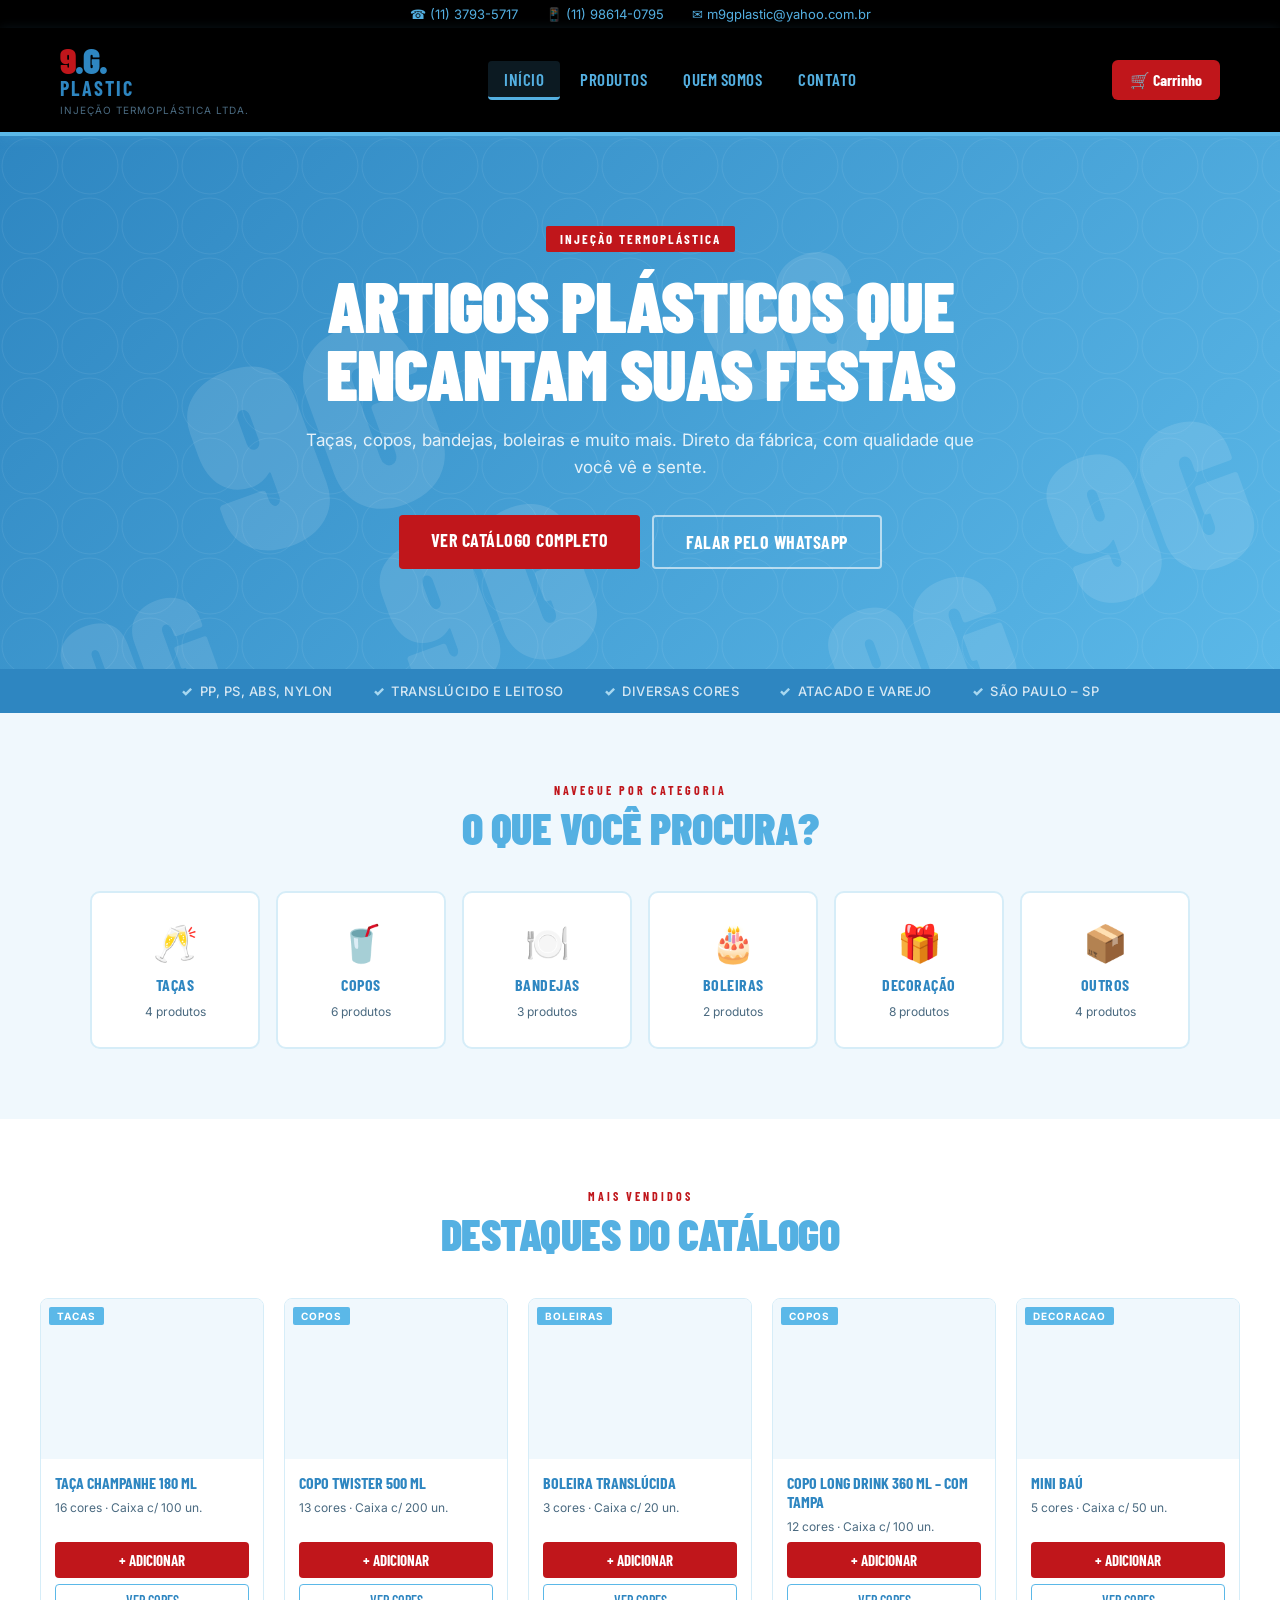
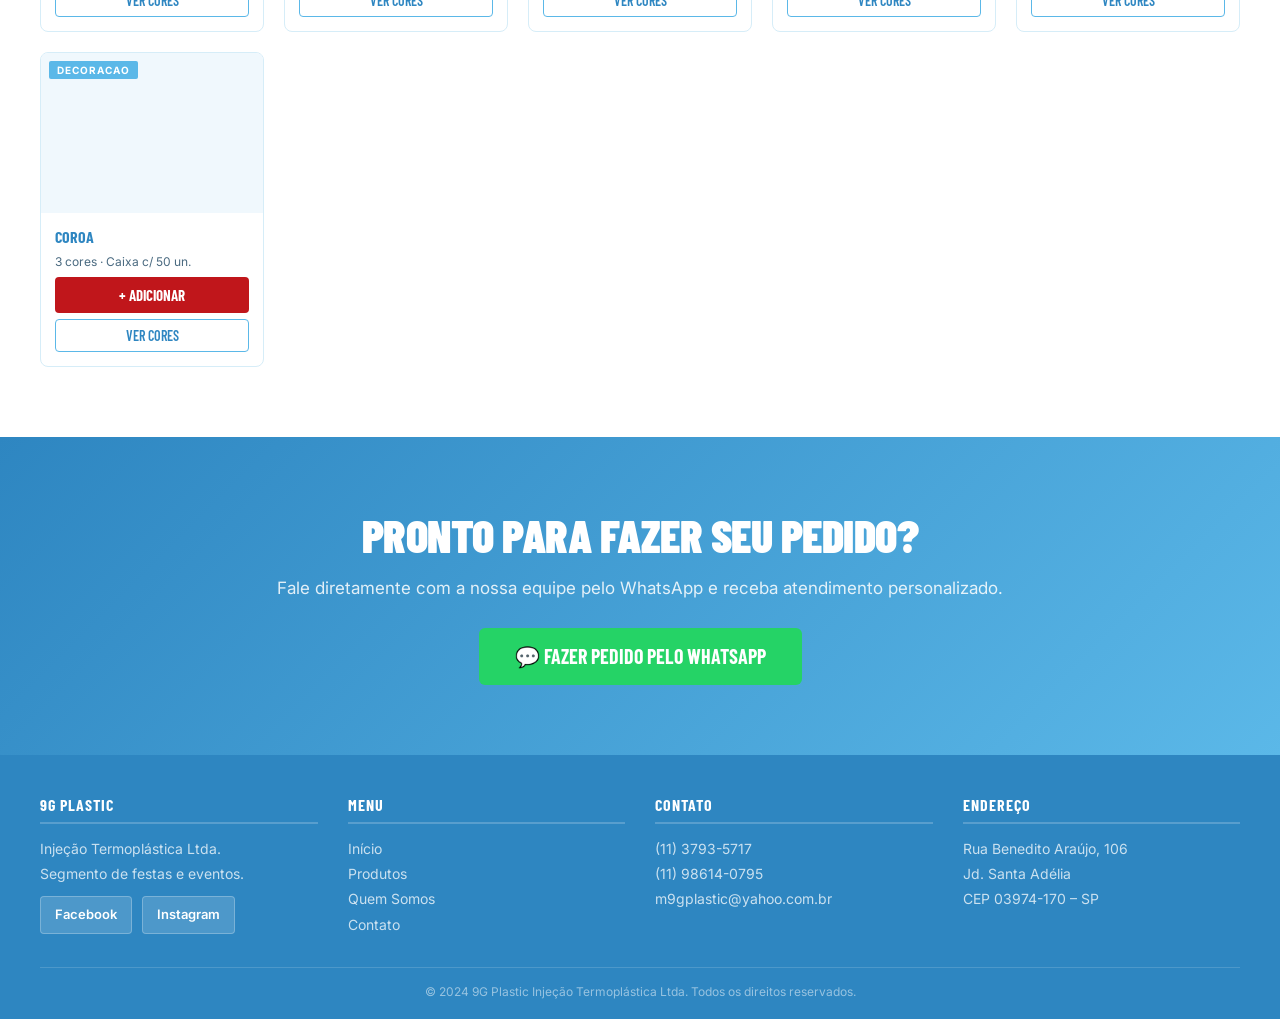
==== index.html @ 256bcfe9 "Add files via upload" ====
<!DOCTYPE html>
<html lang="pt-BR">
<head>
<meta charset="UTF-8">
<meta name="viewport" content="width=device-width, initial-scale=1.0">
<title>9G Plastic – Injeção Termoplástica</title>
<link rel="stylesheet" href="style.css">
<style>
.hero {
  background: linear-gradient(135deg, #2E86C1 0%, #5BB8E8 100%);
  color: var(--branco);
  padding: 90px 20px 100px;
  text-align: center;
  position: relative;
  overflow: hidden;
}
.hero::before {
  content:'';
  position:absolute;inset:0;
  background:url("data:image/svg+xml,%3Csvg width='60' height='60' xmlns='http://www.w3.org/2000/svg'%3E%3Ccircle cx='30' cy='30' r='28' fill='none' stroke='rgba(255,255,255,.07)' stroke-width='1'/%3E%3C/svg%3E") repeat;
}
.hero-content { position:relative; max-width:700px; margin:0 auto; }
.hero-badge {
  display:inline-block;
  background:var(--vermelho);
  color:var(--branco);
  font-family:'Barlow Condensed',sans-serif;
  font-size:13px; font-weight:700;
  letter-spacing:2px; text-transform:uppercase;
  padding:5px 14px; border-radius:2px; margin-bottom:18px;
}
.hero h1 {
  font-family:'Barlow Condensed',sans-serif;
  font-size:clamp(42px,7vw,72px);
  font-weight:900; line-height:.95;
  letter-spacing:-1px; text-transform:uppercase;
  margin-bottom:20px;
}
.hero p { font-size:17px; color:rgba(255,255,255,.85); line-height:1.6; margin-bottom:34px; }
.hero-ctas { display:flex; gap:12px; justify-content:center; flex-wrap:wrap; }

.trust-bar {
  background: var(--azul-medio);
  color:rgba(255,255,255,.8);
  padding:14px 20px;
}
.trust-inner {
  max-width:1200px; margin:0 auto;
  display:flex; justify-content:center; gap:40px; flex-wrap:wrap;
  font-size:13px; font-weight:500; letter-spacing:.5px; text-transform:uppercase;
}
.trust-inner span { display:flex; align-items:center; gap:7px; }
.trust-inner span::before { content:'✓'; color:#a8d8f0; font-weight:900; }

.cats-section { padding:70px 20px; background:var(--cinza-claro); }
.cats-grid {
  max-width:1100px; margin:0 auto;
  display:grid; grid-template-columns:repeat(auto-fit,minmax(160px,1fr)); gap:16px;
}
.cat-card {
  background:var(--branco);
  border:2px solid var(--cinza-medio);
  border-radius:10px; padding:28px 16px;
  text-align:center; text-decoration:none;
  color:var(--texto);
  transition:all .15s;
  display:flex; flex-direction:column; align-items:center; gap:10px;
}
.cat-card:hover {
  border-color:var(--azul);
  transform:translateY(-3px);
  box-shadow:0 6px 20px rgba(91,184,232,.2);
}
.cat-card .icon { font-size:36px; }
.cat-card .nome {
  font-family:'Barlow Condensed',sans-serif;
  font-size:16px; font-weight:700;
  text-transform:uppercase; letter-spacing:.5px;
  color:var(--azul-medio);
}
.cat-card .qtd { font-size:12px; color:var(--texto-leve); }

.destaque-section { padding:70px 20px; background:var(--branco); }
.produtos-grid {
  max-width:1200px; margin:0 auto;
  display:grid; grid-template-columns:repeat(auto-fill,minmax(200px,1fr)); gap:20px;
}
.produto-card {
  background:var(--branco);
  border:1px solid var(--cinza-medio);
  border-radius:8px; overflow:hidden;
  transition:transform .15s, box-shadow .15s;
  display:flex; flex-direction:column;
}
.produto-card:hover { transform:translateY(-3px); box-shadow:0 8px 24px rgba(91,184,232,.15); }
.produto-thumb {
  background:var(--cinza-claro);
  height:160px; display:flex; align-items:center; justify-content:center;
  overflow:hidden; position:relative;
}
.produto-thumb img { width:100%; height:100%; object-fit:cover; }
.produto-tag {
  position:absolute; top:8px; left:8px;
  background:var(--azul); color:var(--branco);
  font-size:10px; font-weight:700; letter-spacing:1px; text-transform:uppercase;
  padding:3px 8px; border-radius:2px;
}
.produto-info { padding:14px; flex:1; display:flex; flex-direction:column; gap:8px; }
.produto-nome {
  font-family:'Barlow Condensed',sans-serif;
  font-size:16px; font-weight:700; text-transform:uppercase;
  color:var(--azul-medio); line-height:1.2;
}
.produto-sub { font-size:12px; color:var(--texto-leve); }
.produto-actions { margin-top:auto; display:flex; flex-direction:column; gap:6px; }
.btn-add {
  background:var(--vermelho); color:var(--branco);
  border:none; padding:9px 12px; border-radius:4px;
  font-family:'Barlow Condensed',sans-serif;
  font-size:15px; font-weight:700; text-transform:uppercase;
  cursor:pointer; width:100%; transition:background .15s;
}
.btn-add:hover { background:var(--vermelho-dark); }
.btn-ver {
  background:transparent; color:var(--azul-medio);
  border:1.5px solid var(--azul);
  padding:7px 12px; border-radius:4px;
  font-family:'Barlow Condensed',sans-serif;
  font-size:14px; font-weight:600; text-transform:uppercase;
  cursor:pointer; width:100%; text-decoration:none;
  text-align:center; transition:all .15s; display:block;
}
.btn-ver:hover { background:var(--azul); color:var(--branco); }

.cta-section {
  background:linear-gradient(135deg,#2E86C1,#5BB8E8);
  color:var(--branco); padding:70px 20px; text-align:center;
}
.cta-section h2 {
  font-family:'Barlow Condensed',sans-serif;
  font-size:clamp(28px,4vw,46px); font-weight:900;
  text-transform:uppercase; letter-spacing:-0.5px;
  margin-bottom:16px;
}
.cta-section p { font-size:17px; color:rgba(255,255,255,.85); margin-bottom:30px; }
.btn-wpp {
  display:inline-flex; align-items:center; gap:10px;
  background:#25d366; color:var(--branco);
  padding:16px 36px; border-radius:6px;
  font-family:'Barlow Condensed',sans-serif;
  font-size:20px; font-weight:700; text-transform:uppercase;
  text-decoration:none; transition:background .15s;
}
.btn-wpp:hover { background:#1da851; }
</style>
</head>
<body>
<div class="topbar">
  <a href="tel:1137935717">☎ (11) 3793-5717</a>
  <a href="https://api.whatsapp.com/send?phone=5511986140795" target="_blank">📱 (11) 98614-0795</a>
  <a href="mailto:m9gplastic@yahoo.com.br">✉ m9gplastic@yahoo.com.br</a>
</div>

<header>
  <div class="header-inner">
    <a href="index.html" class="logo-area">
      <div class="brand"><span class="nine">9</span><span class="g">.G.</span><span class="plastic">PLASTIC</span></div>
      <small>INJEÇÃO TERMOPLÁSTICA LTDA.</small>
    </a>
    <nav>
      <a href="index.html" class="active">Início</a>
      <a href="produtos.html">Produtos</a>
      <a href="quem-somos.html">Quem Somos</a>
      <a href="contato.html">Contato</a>
    </nav>
    <button class="cart-btn" id="cartToggle">🛒 Carrinho <span class="cart-badge" id="cartBadge">0</span></button>
  </div>
</header>

<section class="hero">
  <div class="watermarks">
    <span class="wm wm1">9G</span>
    <span class="wm wm2">9G</span>
    <span class="wm wm3">9G</span>
    <span class="wm wm4">9G</span>
    <span class="wm wm5">9G</span>
    <span class="wm wm6">9G</span>
    <span class="wm wm7">9G</span>
    <span class="wm wm8">9G</span>
    <span class="wm wm9">9G</span>
    <span class="wm wm10">9G</span>
    <span class="wm wm11">9G</span>
    <span class="wm wm12">9G</span>
</div>
  <div class="hero-content">
    <span class="hero-badge">Injeção Termoplástica</span>
    <h1>Artigos plásticos que encantam suas festas</h1>
    <p>Taças, copos, bandejas, boleiras e muito mais. Direto da fábrica, com qualidade que você vê e sente.</p>
    <div class="hero-ctas">
      <a href="produtos.html" class="btn-primary">Ver Catálogo Completo</a>
      <a href="https://api.whatsapp.com/send?phone=5511986140795&text=Olá, gostaria de fazer um pedido!" target="_blank" class="btn-secondary">Falar pelo WhatsApp</a>
    </div>
  </div>
</section>

<div class="trust-bar">
  <div class="trust-inner">
    <span>PP, PS, ABS, Nylon</span>
    <span>Translúcido e Leitoso</span>
    <span>Diversas Cores</span>
    <span>Atacado e Varejo</span>
    <span>São Paulo – SP</span>
  </div>
</div>

<section class="cats-section">
  <span class="section-label">Navegue por categoria</span>
  <div class="section-title">O que você procura?</div>
  <div class="cats-grid">
    <a href="produtos.html?cat=tacas" class="cat-card"><div class="icon">🥂</div><div class="nome">Taças</div><div class="qtd">4 produtos</div></a>
    <a href="produtos.html?cat=copos" class="cat-card"><div class="icon">🥤</div><div class="nome">Copos</div><div class="qtd">6 produtos</div></a>
    <a href="produtos.html?cat=bandejas" class="cat-card"><div class="icon">🍽️</div><div class="nome">Bandejas</div><div class="qtd">3 produtos</div></a>
    <a href="produtos.html?cat=boleiras" class="cat-card"><div class="icon">🎂</div><div class="nome">Boleiras</div><div class="qtd">2 produtos</div></a>
    <a href="produtos.html?cat=decoracao" class="cat-card"><div class="icon">🎁</div><div class="nome">Decoração</div><div class="qtd">8 produtos</div></a>
    <a href="produtos.html?cat=outros" class="cat-card"><div class="icon">📦</div><div class="nome">Outros</div><div class="qtd">4 produtos</div></a>
  </div>
</section>

<section class="destaque-section">
  <span class="section-label">Mais vendidos</span>
  <div class="section-title">Destaques do Catálogo</div>
  <div class="produtos-grid" id="destaqueGrid"></div>
</section>

<section class="cta-section">
  <h2>Pronto para fazer seu pedido?</h2>
  <p>Fale diretamente com a nossa equipe pelo WhatsApp e receba atendimento personalizado.</p>
  <a href="https://api.whatsapp.com/send?phone=5511986140795&text=Olá,%20gostaria%20de%20fazer%20um%20pedido!" target="_blank" class="btn-wpp">💬 Fazer Pedido pelo WhatsApp</a>
</section>

<footer>
  <div class="footer-inner">
    <div class="footer-col">
      <h4>9G Plastic</h4>
      <p>Injeção Termoplástica Ltda.</p>
      <p>Segmento de festas e eventos.</p>
      <div class="footer-social">
        <a href="https://www.facebook.com/9G-Plastic-244646442301526/" target="_blank">Facebook</a>
        <a href="https://www.instagram.com/9gplastic/" target="_blank">Instagram</a>
      </div>
    </div>
    <div class="footer-col">
      <h4>Menu</h4>
      <a href="index.html">Início</a>
      <a href="produtos.html">Produtos</a>
      <a href="quem-somos.html">Quem Somos</a>
      <a href="contato.html">Contato</a>
    </div>
    <div class="footer-col">
      <h4>Contato</h4>
      <p>(11) 3793-5717</p>
      <p>(11) 98614-0795</p>
      <p>m9gplastic@yahoo.com.br</p>
    </div>
    <div class="footer-col">
      <h4>Endereço</h4>
      <p>Rua Benedito Araújo, 106</p>
      <p>Jd. Santa Adélia</p>
      <p>CEP 03974-170 – SP</p>
    </div>
  </div>
  <div class="footer-bottom">© 2024 9G Plastic Injeção Termoplástica Ltda. Todos os direitos reservados.</div>
</footer>

<!-- CART -->
<div class="cart-overlay" id="cartOverlay">
  <div class="cart-panel">
    <div class="cart-header"><h2>🛒 Carrinho</h2><button class="cart-close" id="cartClose">✕</button></div>
    <div class="cart-items" id="cartItems"><div class="cart-empty"><div class="icon">🛒</div><p>Carrinho vazio.</p></div></div>
    <div class="cart-footer">
      <div class="cart-count-lbl" id="cartCountLbl"></div>
      <div class="cart-total-row"><span class="lbl">Total</span><span class="val" id="cartTotal">0 produtos</span></div>
      <a href="#" class="btn-checkout" id="btnCheckout">💬 Enviar pelo WhatsApp</a>
      <button class="btn-clear-cart" id="btnClearCart">Limpar carrinho</button>
    </div>
  </div>
</div>
<div class="toast" id="toast"></div>

<script src="app.js"></script>
<script>
const DESTAQUES = [1,5,14,6,17,21];
const grid = document.getElementById('destaqueGrid');
DESTAQUES.forEach(id => {
  const p = PRODUCTS.find(x => x.id === id);
  if (!p) return;
  const card = document.createElement('div');
  card.className = 'produto-card';
  card.innerHTML = `
    <div class="produto-thumb">
      <img src="${p.cores[0].img}" alt="${p.name}" onerror="this.style.display='none'">
      <span class="produto-tag">${p.cat}</span>
    </div>
    <div class="produto-info">
      <div class="produto-nome">${p.name}</div>
      <div class="produto-sub">${p.cores.length} cores · ${p.caixa}</div>
      <div class="produto-actions">
        <button class="btn-add" onclick="addToCart(PRODUCTS.find(x=>x.id==${p.id}), '${p.cores[0].nome}')">+ Adicionar</button>
        <a href="produtos.html#produto-${p.id}" class="btn-ver">Ver Cores</a>
      </div>
    </div>`;
  grid.appendChild(card);
});
initCart();
</script>
</body>
</html>
---- style.css ----
@import url('https://fonts.googleapis.com/css2?family=Barlow+Condensed:wght@400;600;700;900&family=Inter:wght@400;500;600&display=swap');

:root {
  --azul: #5BB8E8;
  --azul-medio: #2E86C1;
  --vermelho: #C0161B;
  --vermelho-dark: #8f0f13;
  --branco: #ffffff;
  --cinza-claro: #f0f8fd;
  --cinza-medio: #d6edf8;
  --texto: #1a2530;
  --texto-leve: #4a6a80;
}

* { margin: 0; padding: 0; box-sizing: border-box; }

body {
  font-family: 'Inter', sans-serif;
  color: var(--azul);
  background: var(--branco);
  overflow-x: hidden;
}

/* ── TOPBAR ── */
.topbar {
  background: #000;
  color: #54b0e2;
  font-size: 13px;
  padding: 6px 0;
  text-align: center;
}
.topbar a { color: #54b0e2; text-decoration: none; margin: 0 12px; }
.topbar a:hover { color: #8fd7ff; }

/* ── HEADER ── */
header {
  background: #000;
  border-bottom: 4px solid var(--azul);
  position: sticky;
  top: 0;
  z-index: 1000;
  box-shadow: 0 2px 12px rgba(91,184,232,.15);
}
.header-inner {
  max-width: 1200px;
  margin: 0 auto;
  padding: 14px 20px;
  display: flex;
  align-items: center;
  gap: 20px;
}
.logo-area { flex: 0 0 auto; text-decoration: none; }
.logo-placeholder{
  width:220px;
  height:70px;
}

.brand {
  font-family: 'Barlow Condensed', sans-serif;
  font-size: 36px;
  font-weight: 900;
  line-height: 1;
  letter-spacing: -1px;
}
.brand .nine { color: var(--vermelho); }
.brand .g { color: var(--azul-medio); }
.brand .plastic { color: var(--azul-medio); font-size: 20px; font-weight: 700; letter-spacing: 2px; display: block; }
.logo-area small { font-size: 10px; color: var(--texto-leve); letter-spacing: 1px; }

nav { flex: 1; display: flex; justify-content: center; gap: 4px; flex-wrap: wrap; }
nav a {
  font-family: 'Barlow Condensed', sans-serif;
  font-size: 17px;
  font-weight: 600;
  letter-spacing: .5px;
  text-transform: uppercase;
  color: #54b0e2;
  text-decoration: none;
  padding: 8px 16px;
  border-radius: 4px;
  transition: background .15s, color .15s;
  border-bottom: 3px solid transparent;
}
nav a:hover,
nav a.active {
  background: rgba(84,176,226,.15);
  color: #54b0e2;
  border-bottom-color: #54b0e2;

}

.cart-btn {
  position: relative;
  background: var(--vermelho);
  color: var(--branco);
  border: none;
  padding: 10px 18px;
  border-radius: 6px;
  font-family: 'Barlow Condensed', sans-serif;
  font-size: 16px;
  font-weight: 700;
  cursor: pointer;
  display: flex;
  align-items: center;
  gap: 8px;
  transition: background .15s;
  white-space: nowrap;
  text-decoration: none;
}
.cart-btn:hover { background: var(--vermelho-dark); }
.cart-badge {
  background: var(--branco);
  color: var(--vermelho);
  border-radius: 50%;
  width: 20px;
  height: 20px;
  font-size: 12px;
  font-weight: 700;
  display: none;
  align-items: center;
  justify-content: center;
}
.cart-badge.visible { display: flex; }

/* ── FOOTER ── */
footer {
  background: var(--azul-medio);
  color: rgba(255,255,255,.8);
  padding: 40px 20px 20px;
}
.footer-inner {
  max-width: 1200px;
  margin: 0 auto;
  display: grid;
  grid-template-columns: repeat(auto-fit, minmax(200px, 1fr));
  gap: 30px;
  margin-bottom: 30px;
}
.footer-col h4 {
  font-family: 'Barlow Condensed', sans-serif;
  font-size: 16px;
  font-weight: 700;
  letter-spacing: 1px;
  text-transform: uppercase;
  color: var(--branco);
  margin-bottom: 12px;
  border-bottom: 2px solid rgba(255,255,255,.2);
  padding-bottom: 8px;
}
.footer-col p, .footer-col a {
  font-size: 14px;
  color: rgba(255,255,255,.75);
  line-height: 1.8;
  text-decoration: none;
  display: block;
}
.footer-col a:hover { color: var(--branco); }
.footer-social { display: flex; gap: 10px; margin-top: 10px; }
.footer-social a {
  background: rgba(255,255,255,.15);
  border: 1px solid rgba(255,255,255,.25);
  color: var(--branco);
  padding: 6px 14px;
  border-radius: 4px;
  font-size: 13px;
  font-weight: 600;
  display: inline-block;
  transition: background .15s;
}
.footer-social a:hover { background: rgba(255,255,255,.25); }
.footer-bottom {
  border-top: 1px solid rgba(255,255,255,.15);
  padding-top: 16px;
  text-align: center;
  font-size: 12px;
  color: rgba(255,255,255,.5);
  max-width: 1200px;
  margin: 0 auto;
}

/* ── BUTTONS ── */
.btn-primary {
  background: var(--vermelho);
  color: var(--branco);
  padding: 14px 32px;
  border-radius: 4px;
  font-family: 'Barlow Condensed', sans-serif;
  font-size: 18px;
  font-weight: 700;
  letter-spacing: .5px;
  text-transform: uppercase;
  text-decoration: none;
  border: none;
  cursor: pointer;
  transition: background .15s, transform .1s;
  display: inline-block;
}
.btn-primary:hover { background: var(--vermelho-dark); transform: translateY(-1px); }

.btn-secondary {
  background: transparent;
  color: var(--branco);
  border: 2px solid rgba(255,255,255,.6);
  padding: 14px 32px;
  border-radius: 4px;
  font-family: 'Barlow Condensed', sans-serif;
  font-size: 18px;
  font-weight: 700;
  letter-spacing: .5px;
  text-transform: uppercase;
  text-decoration: none;
  transition: all .15s;
  display: inline-block;
}
.btn-secondary:hover { border-color: var(--branco); background: rgba(255,255,255,.1); }

/* ── SECTION ── */
.section-label {
  font-family: 'Barlow Condensed', sans-serif;
  font-size: 12px;
  font-weight: 700;
  letter-spacing: 3px;
  text-transform: uppercase;
  color: var(--vermelho);
  margin-bottom: 8px;
  display: block;
  text-align: center;
}
.section-title {
  font-family: 'Barlow Condensed', sans-serif;
  font-size: clamp(28px, 4vw, 44px);
  font-weight: 900;
  letter-spacing: -0.5px;
  line-height: 1.05;
  text-transform: uppercase;
  color: #54b0e2;
  margin-bottom: 40px;
  text-align: center;
}

/* ── CART OVERLAY ── */
.cart-overlay {
  position: fixed;
  inset: 0;
  background: rgba(0,0,0,.5);
  z-index: 2000;
  opacity: 0;
  pointer-events: none;
  transition: opacity .2s;
}
.cart-overlay.open { opacity: 1; pointer-events: all; }
.cart-panel {
  position: absolute;
  right: 0; top: 0; bottom: 0;
  width: min(420px, 100vw);
  background: var(--branco);
  display: flex;
  flex-direction: column;
  transform: translateX(100%);
  transition: transform .25s cubic-bezier(.4,0,.2,1);
}
.cart-overlay.open .cart-panel { transform: translateX(0); }
.cart-header {
  background: var(--azul-medio);
  color: var(--branco);
  padding: 18px 20px;
  display: flex;
  align-items: center;
  justify-content: space-between;
}
.cart-header h2 {
  font-family: 'Barlow Condensed', sans-serif;
  font-size: 22px;
  font-weight: 900;
  text-transform: uppercase;
}
.cart-close {
  background: none; border: none;
  color: var(--branco); font-size: 24px;
  cursor: pointer; opacity: .8;
}
.cart-close:hover { opacity: 1; }
.cart-items { flex: 1; overflow-y: auto; padding: 16px; display: flex; flex-direction: column; gap: 12px; }
.cart-empty { text-align: center; padding: 60px 20px; color: var(--texto-leve); }
.cart-empty .icon { font-size: 48px; margin-bottom: 12px; }
.cart-item {
  display: flex; gap: 12px;
  background: var(--cinza-claro);
  padding: 12px; border-radius: 6px; align-items: center;
}
.cart-item-thumb {
  width: 48px; height: 48px;
  background: var(--cinza-medio);
  border-radius: 4px;
  display: flex; align-items: center; justify-content: center;
  font-size: 22px; flex-shrink: 0; overflow: hidden;
}
.cart-item-thumb img { width: 100%; height: 100%; object-fit: cover; }
.cart-item-info { flex: 1; min-width: 0; }
.cart-item-name {
  font-family: 'Barlow Condensed', sans-serif;
  font-size: 14px; font-weight: 700;
  text-transform: uppercase; color: var(--azul-medio);
  white-space: nowrap; overflow: hidden; text-overflow: ellipsis;
}
.cart-item-variant { font-size: 11px; color: var(--texto-leve); }
.cart-item-qty { display: flex; align-items: center; gap: 6px; margin-top: 6px; }
.qty-btn {
  width: 24px; height: 24px;
  background: var(--azul); color: var(--branco);
  border: none; border-radius: 3px;
  font-size: 16px; cursor: pointer; font-weight: 700;
  display: flex; align-items: center; justify-content: center;
}
.qty-btn:hover { background: var(--azul-medio); }
.qty-val { font-weight: 700; font-size: 14px; min-width: 20px; text-align: center; }
.cart-item-remove {
  background: none; border: none;
  cursor: pointer; color: var(--texto-leve);
  font-size: 18px; padding: 4px; flex-shrink: 0;
}
.cart-item-remove:hover { color: var(--vermelho); }
.cart-footer { border-top: 1px solid var(--cinza-medio); padding: 20px; }
.cart-total-row { display: flex; justify-content: space-between; align-items: center; margin-bottom: 16px; }
.cart-total-row .lbl { font-size: 13px; color: var(--texto-leve); text-transform: uppercase; }
.cart-total-row .val {
  font-family: 'Barlow Condensed', sans-serif;
  font-size: 22px; font-weight: 900; color: var(--azul-medio);
}
.cart-count-lbl { font-size: 13px; color: var(--texto-leve); margin-bottom: 12px; }
.btn-checkout {
  display: block; width: 100%;
  background: #25d366; color: var(--branco);
  text-align: center; padding: 14px; border-radius: 6px;
  font-family: 'Barlow Condensed', sans-serif;
  font-size: 19px; font-weight: 700; text-transform: uppercase;
  text-decoration: none; border: none; cursor: pointer;
  transition: background .15s;
}
.btn-checkout:hover { background: #1da851; }
.btn-clear-cart {
  display: block; width: 100%;
  background: none; color: var(--texto-leve);
  border: none; font-size: 13px; cursor: pointer;
  margin-top: 10px; padding: 6px; text-align: center; text-decoration: underline;
}

/* ── TOAST ── */
.toast {
  position: fixed; bottom: 28px; left: 50%;
  transform: translateX(-50%) translateY(20px);
  background: var(--azul-medio); color: var(--branco);
  padding: 12px 24px; border-radius: 6px;
  font-size: 14px; font-weight: 600;
  opacity: 0; pointer-events: none;
  transition: opacity .2s, transform .2s;
  z-index: 3000; white-space: nowrap;
}
.toast.show { opacity: 1; transform: translateX(-50%) translateY(0); }

/* ── RESPONSIVE ── */
@media (max-width: 768px) {
  .header-inner { flex-wrap: wrap; gap: 10px; }
  nav { display: none; }
  .footer-inner { grid-template-columns: 1fr 1fr; }
}
@media (max-width: 480px) {
  .footer-inner { grid-template-columns: 1fr; }
}


/* ===== MARCA D'ÁGUA 9G ===== */

.watermarks{
    position:absolute;
    inset:0;
    overflow:hidden;
    pointer-events:none;
    z-index:1;
}

.hero-content{
    position:relative;
    z-index:2;
}

.wm{
    position:absolute;
    font-family:'Barlow Condensed',sans-serif;
    font-size:180px;
    font-weight:900;
    color:#ffffff;
    opacity:.11;
    transform:rotate(-20deg);
    user-select:none;
    animation:subir 40s linear infinite;
}

.wm1{left:5%;top:80%;animation-duration:38s; animation-delay:-5s; font-size: 160px;}
.wm2{left:30%;top:60%;animation-duration:45s; animation-delay:-18s; font-size: 220px;}
.wm3{left:65%;top:75%;animation-duration:35s; animation-delay:-9s; font-size: 190px;}
.wm4{left:15%;top:25%;animation-duration:50s; animation-delay:-28s; font-size: 260px;}
.wm5{left:55%;top:15%;animation-duration:42s; animation-delay:-14s; font-size: 170px;}
.wm6{left:82%;top:45%;animation-duration:48s; animation-delay:-33s; font-size: 210px;}
.wm7{
    left:10%;
    top:130%;
    animation-duration:40s;
    animation-delay:-13s;
    font-size:220px;
}

.wm8{
    left:38%;
    top:145%;
    animation-duration:46s;
    animation-delay:-31s;
    font-size:170px;
}

.wm9{
    left:70%;
    top:135%;
    animation-duration:37s;
    animation-delay:-21s;
    font-size:260px;
}

.wm10{
    left:22%;
    top:160%;
    animation-duration:52s;
    animation-delay:-25s;
    font-size:190px;
}

.wm11{
    left:58%;
    top:150%;
    animation-duration:43s;
    animation-delay:-17s;
    font-size:210px;
}

.wm12{
    left:84%;
    top:140%;
    animation-duration:48s;
    animation-delay:-3s;
    font-size:180px;
}

@keyframes subir{

    from{
        transform:translateY(120vh) rotate(-20deg);
    }

    to{
        transform:translateY(-140vh) rotate(-20deg);
    }

}
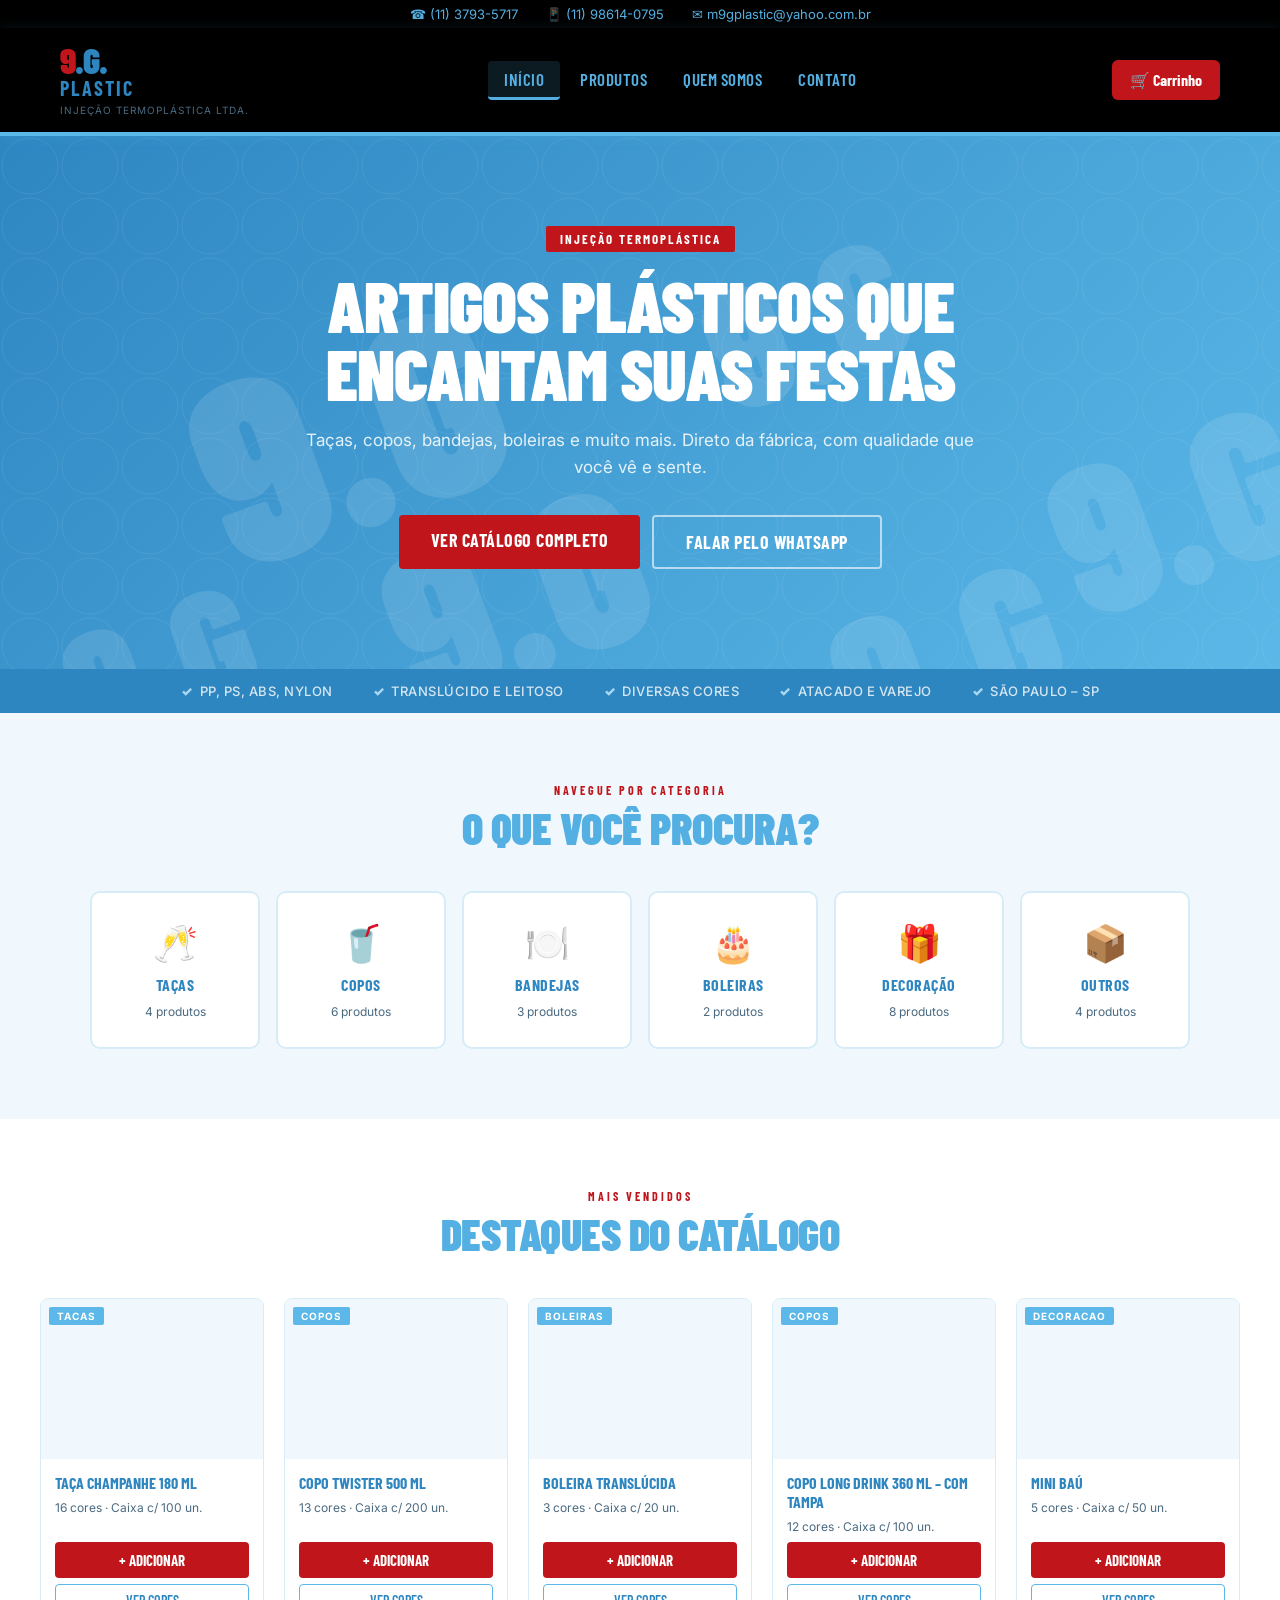
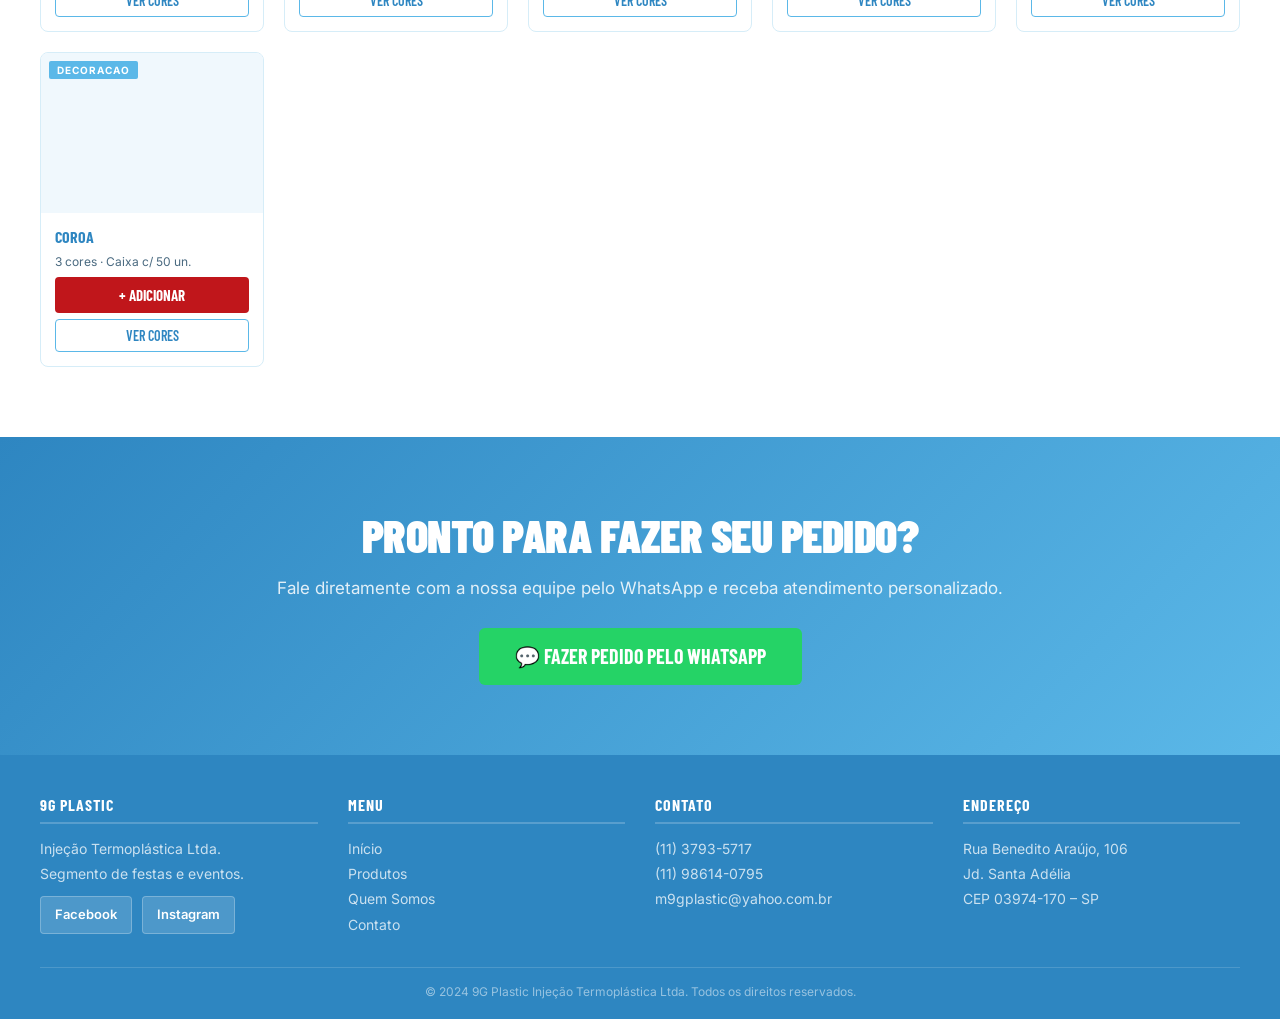
==== commit 4f6e9346: "Update index.html" ====
--- a/index.html
+++ b/index.html
@@ -179,18 +179,18 @@
 
 <section class="hero">
   <div class="watermarks">
-    <span class="wm wm1">9G</span>
-    <span class="wm wm2">9G</span>
-    <span class="wm wm3">9G</span>
-    <span class="wm wm4">9G</span>
-    <span class="wm wm5">9G</span>
-    <span class="wm wm6">9G</span>
-    <span class="wm wm7">9G</span>
-    <span class="wm wm8">9G</span>
-    <span class="wm wm9">9G</span>
-    <span class="wm wm10">9G</span>
-    <span class="wm wm11">9G</span>
-    <span class="wm wm12">9G</span>
+    <span class="wm wm1">9.G</span>
+    <span class="wm wm2">9.G</span>
+    <span class="wm wm3">9.G</span>
+    <span class="wm wm4">9.G</span>
+    <span class="wm wm5">9.G</span>
+    <span class="wm wm6">9.G</span>
+    <span class="wm wm7">9.G</span>
+    <span class="wm wm8">9.G</span>
+    <span class="wm wm9">9.G</span>
+    <span class="wm wm10">9.G</span>
+    <span class="wm wm11">9.G</span>
+    <span class="wm wm12">9.G</span>
 </div>
   <div class="hero-content">
     <span class="hero-badge">Injeção Termoplástica</span>
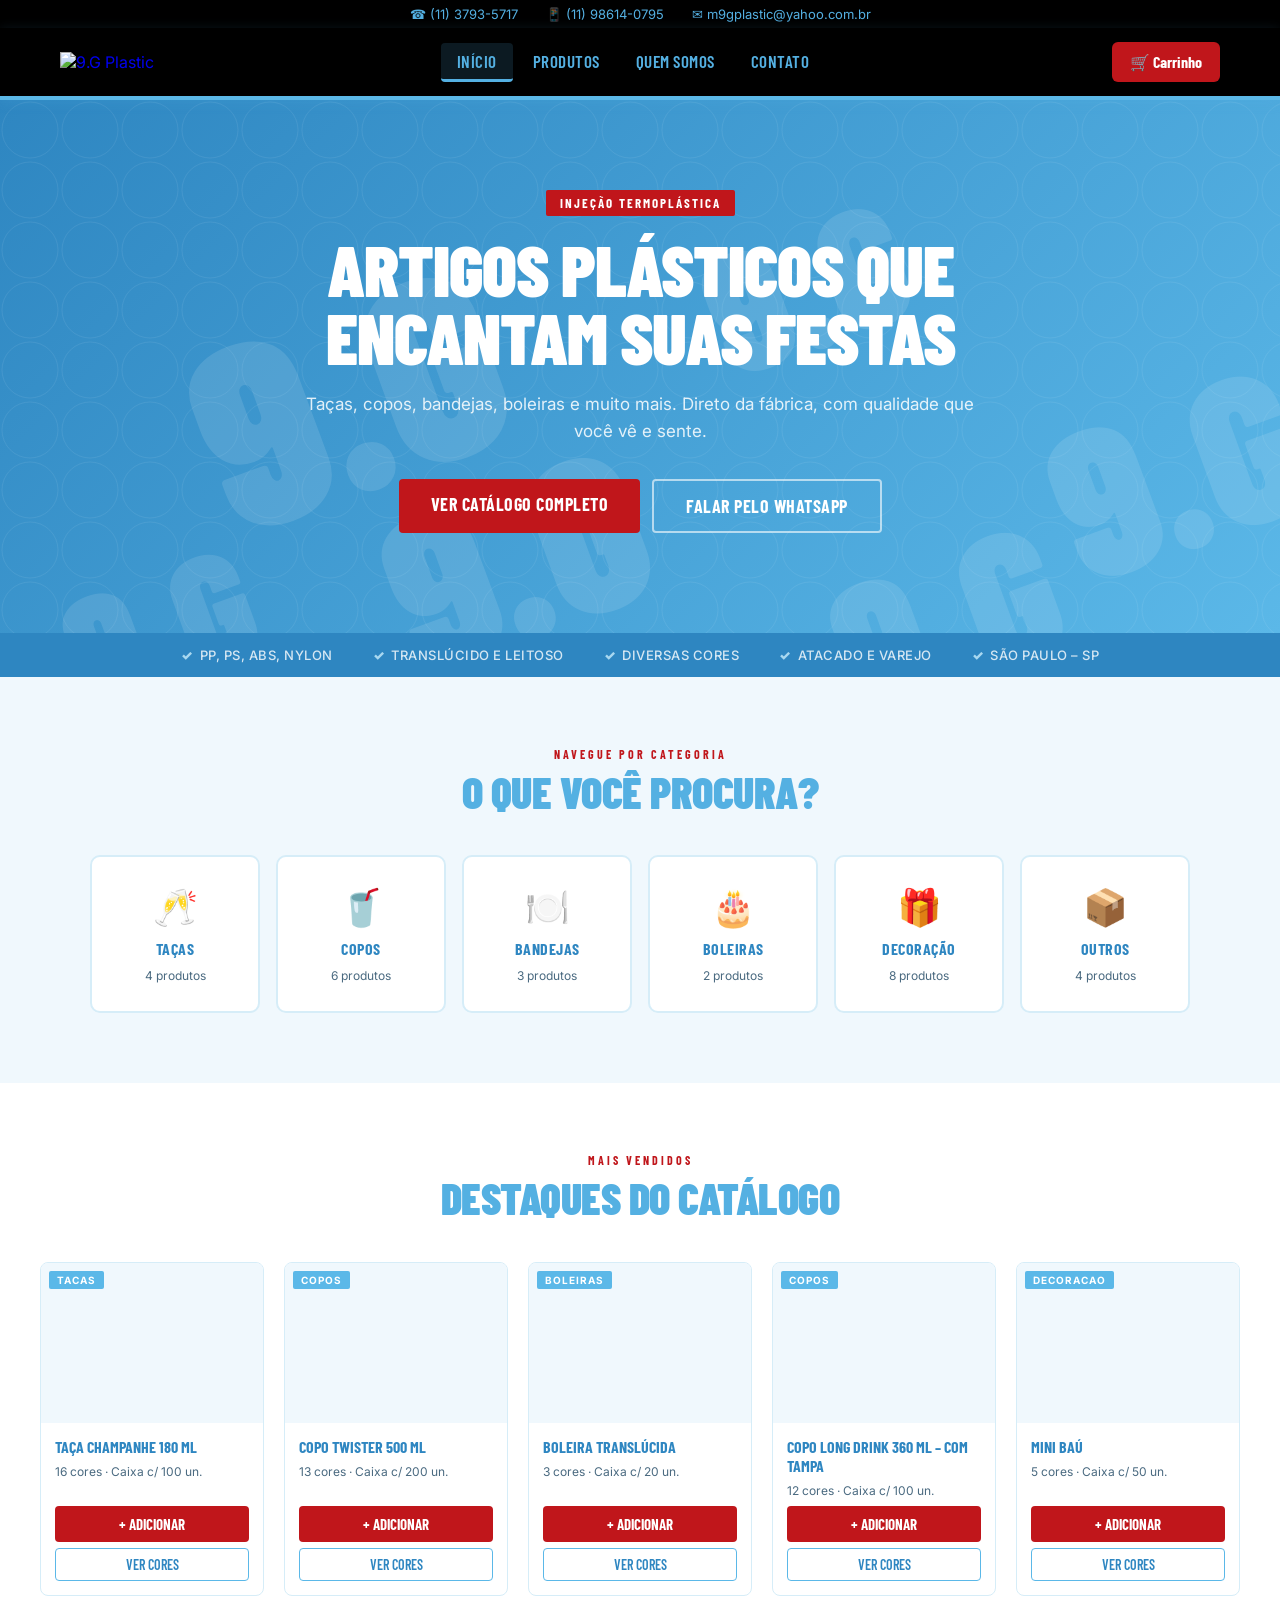
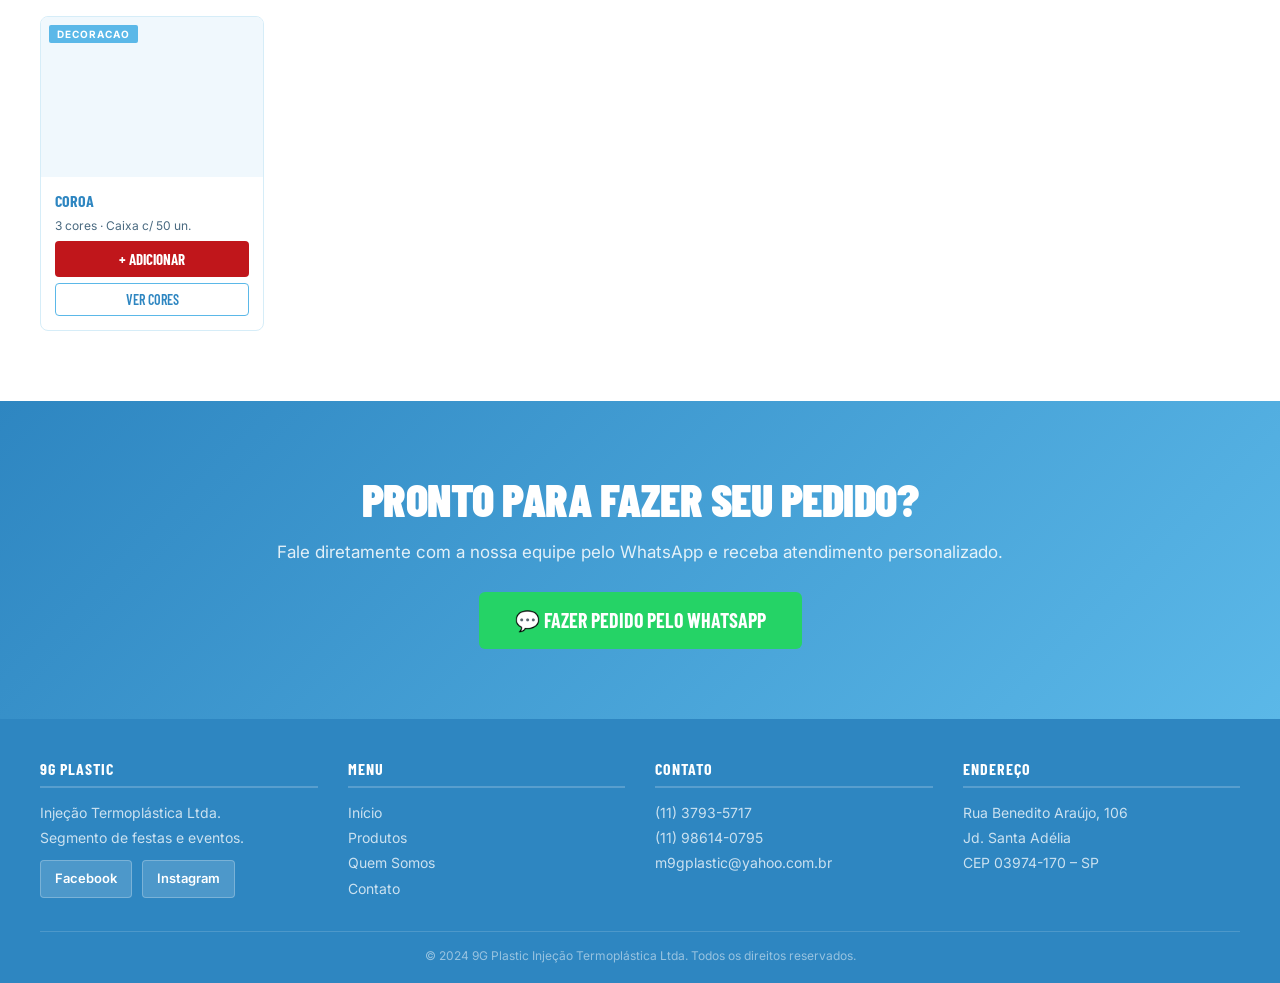
==== commit e1466a22: "Update index.html" ====
--- a/index.html
+++ b/index.html
@@ -163,10 +163,9 @@
 
 <header>
   <div class="header-inner">
-    <a href="index.html" class="logo-area">
-      <div class="brand"><span class="nine">9</span><span class="g">.G.</span><span class="plastic">PLASTIC</span></div>
-      <small>INJEÇÃO TERMOPLÁSTICA LTDA.</small>
-    </a>
+   <a href="index.html" class="logo-area">
+    <img src="img/logo.png" alt="9.G Plastic" class="logo-img">
+</a>
     <nav>
       <a href="index.html" class="active">Início</a>
       <a href="produtos.html">Produtos</a>
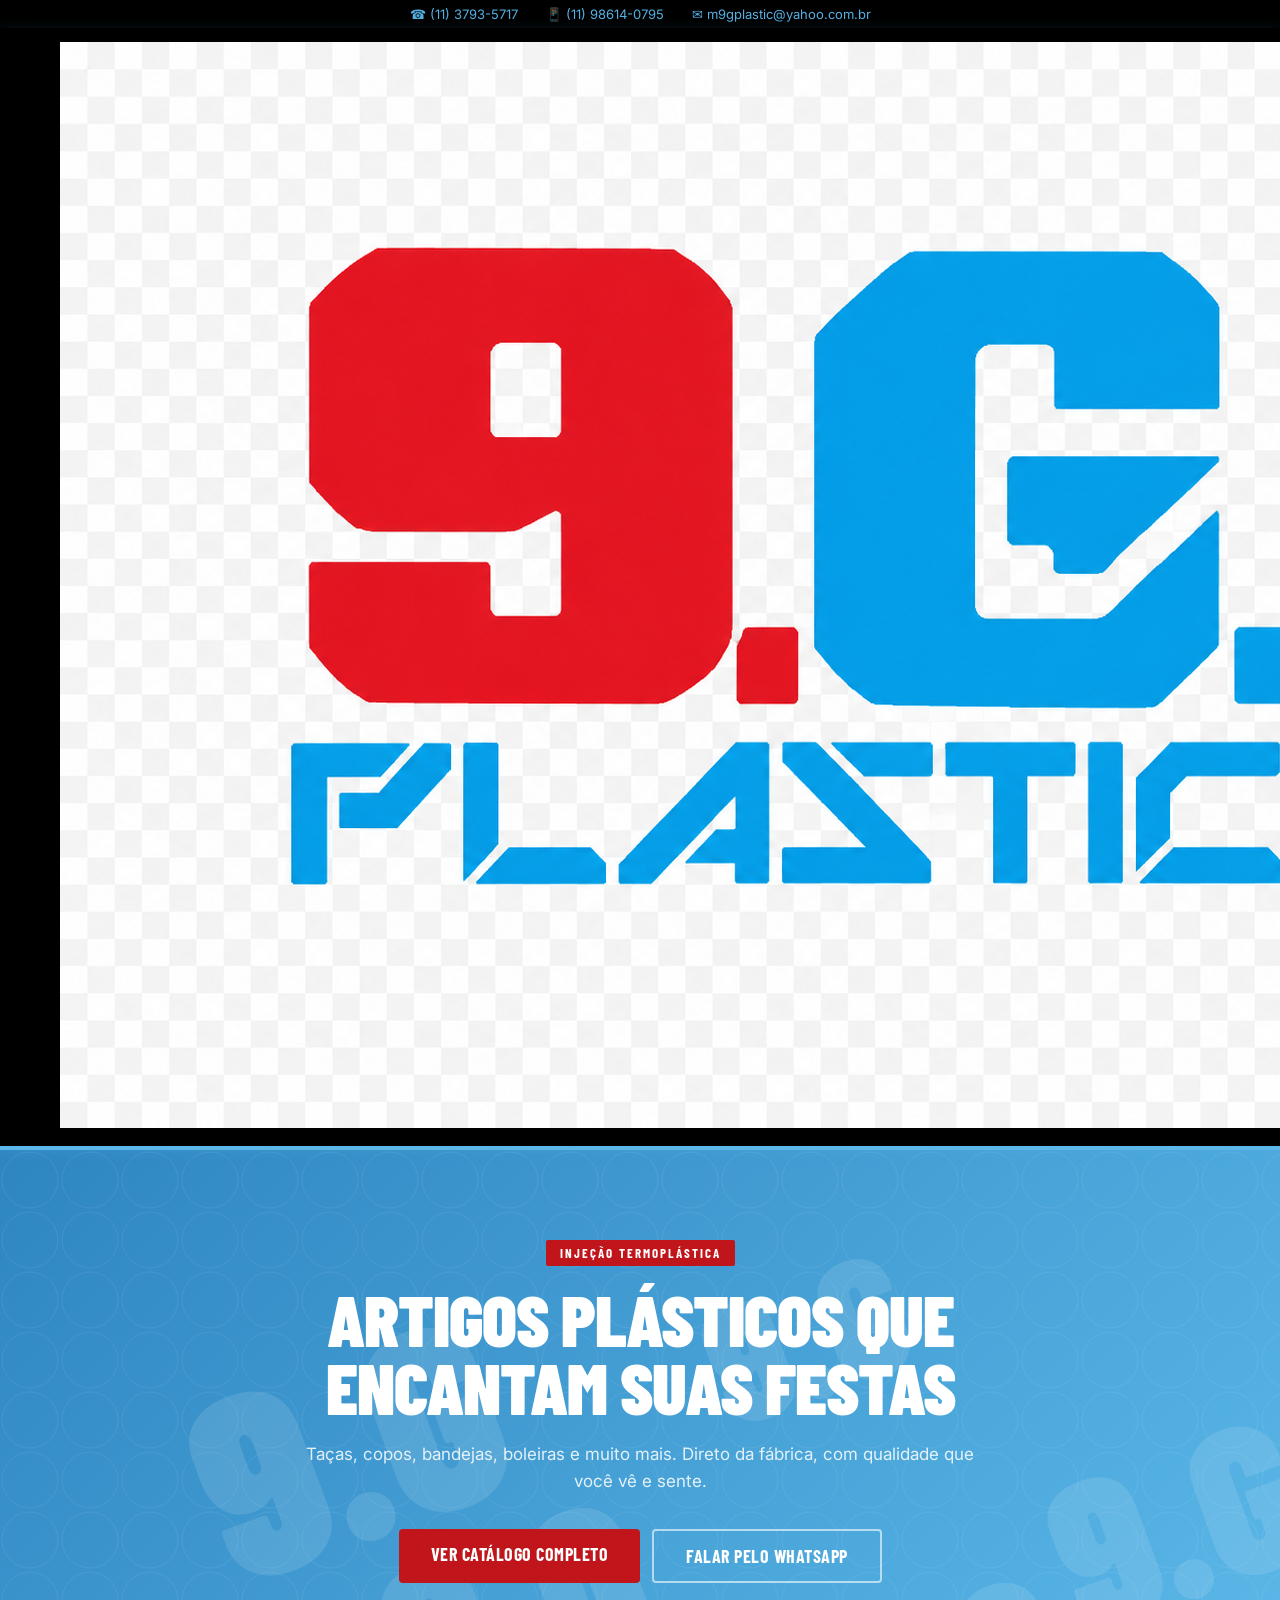
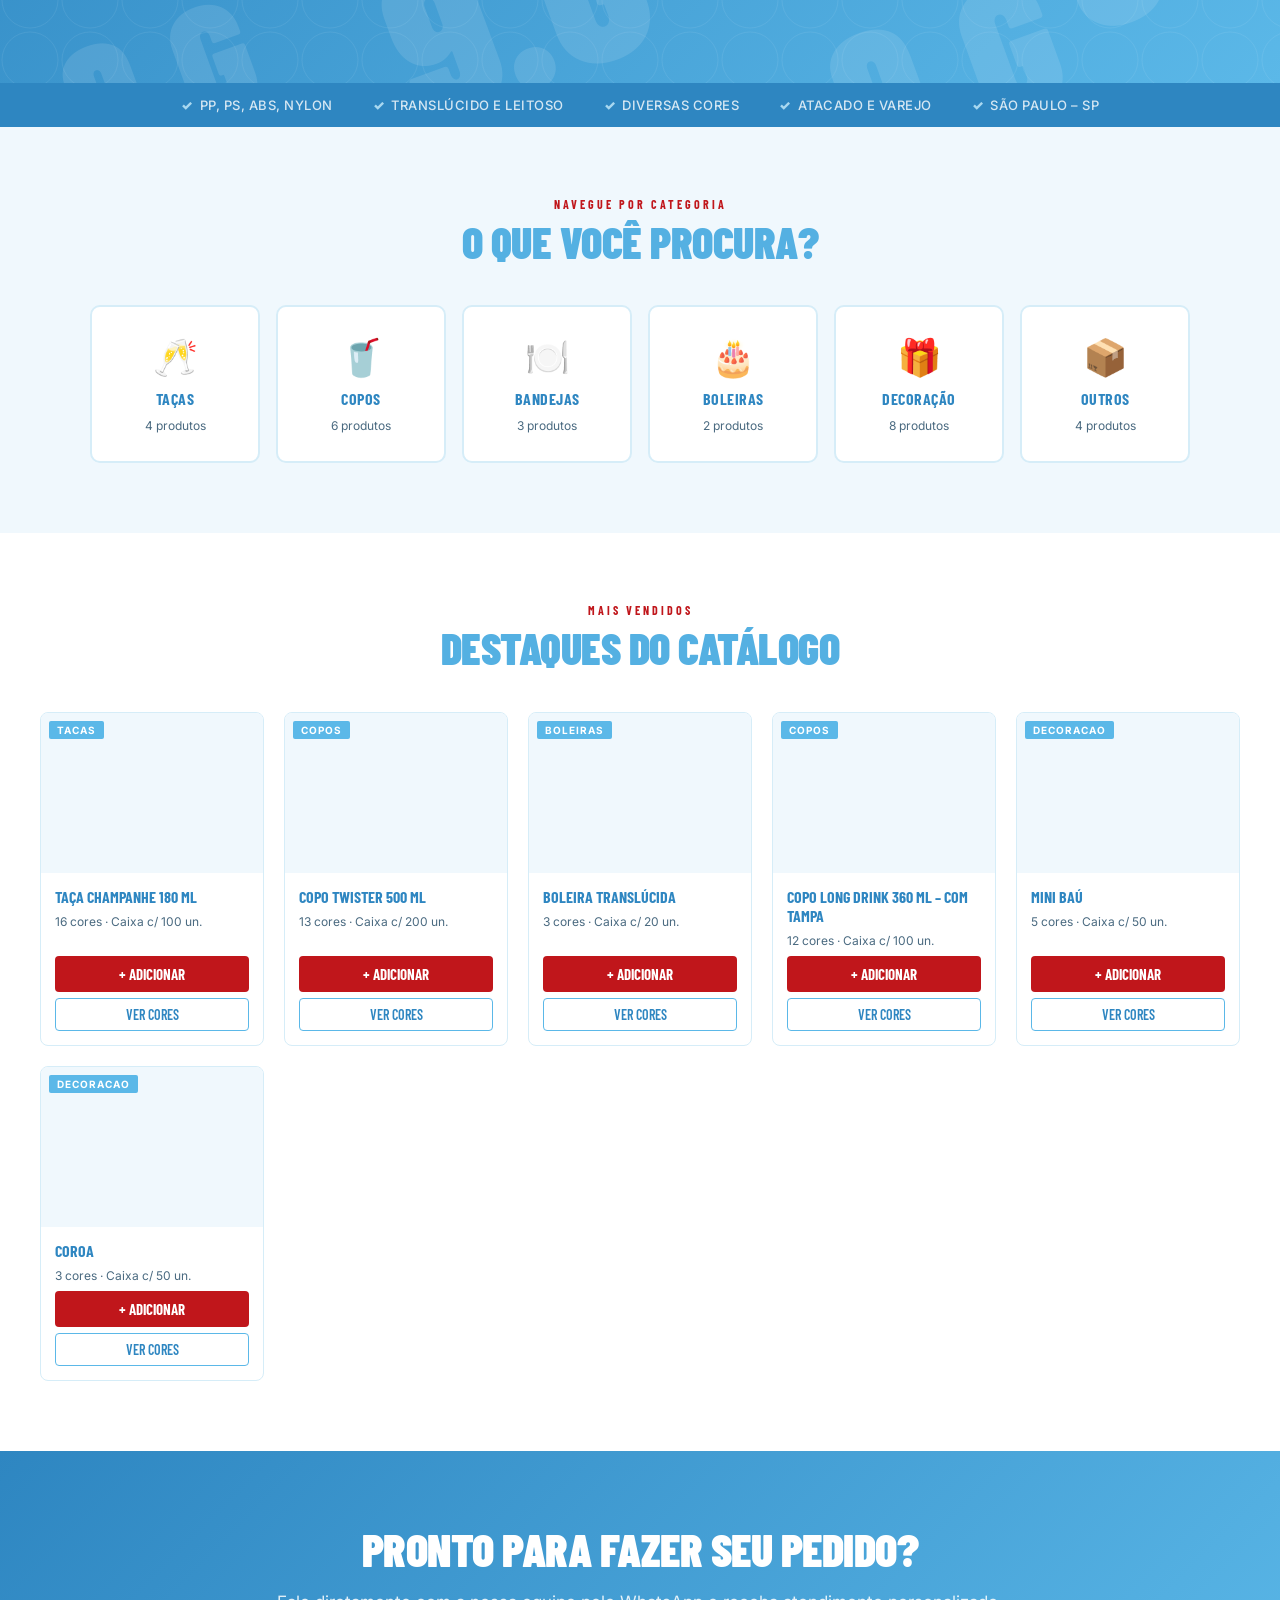
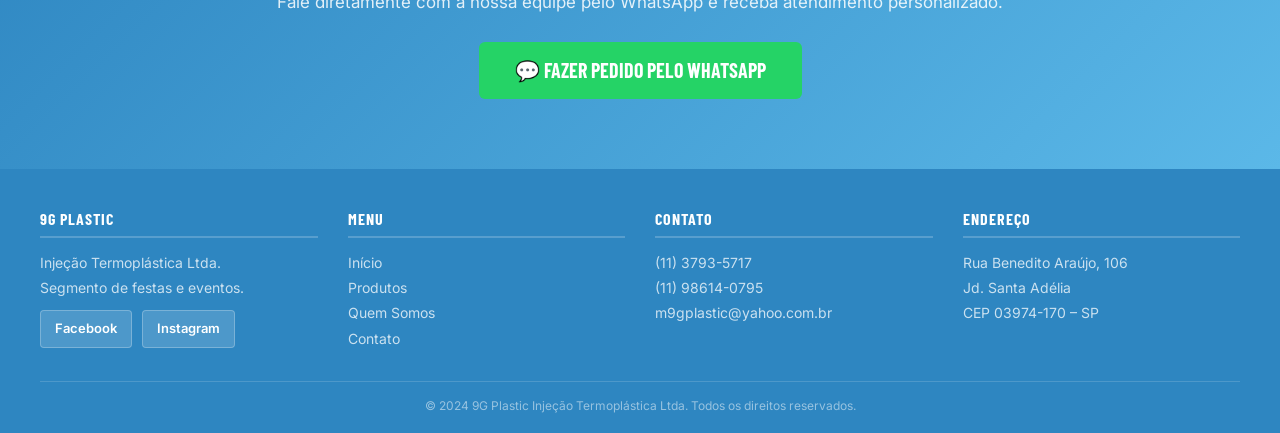
==== commit da09745a: "Update index.html" ====
--- a/index.html
+++ b/index.html
@@ -164,7 +164,7 @@
 <header>
   <div class="header-inner">
    <a href="index.html" class="logo-area">
-    <img src="img/logo.png" alt="9.G Plastic" class="logo-img">
+    <img src="logo.png" alt="9.G Plastic" class="logo-img">
 </a>
     <nav>
       <a href="index.html" class="active">Início</a>
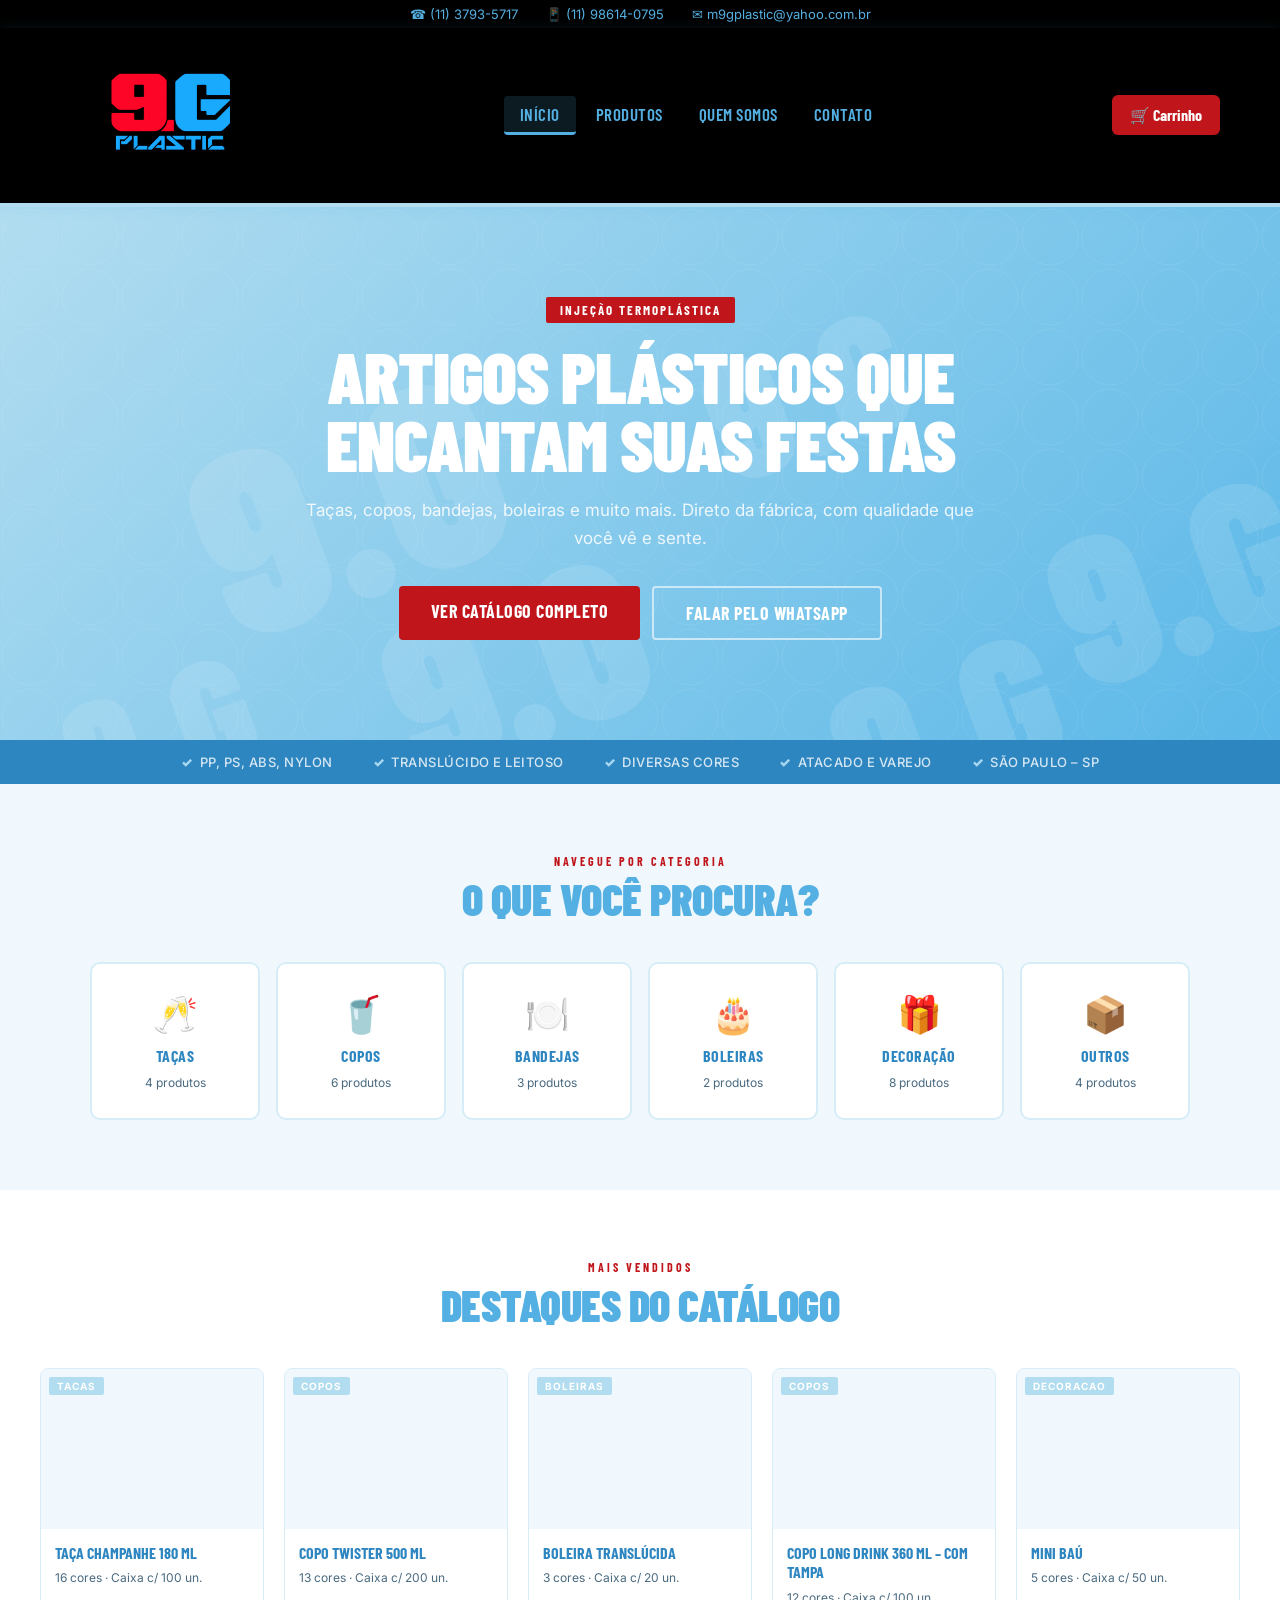
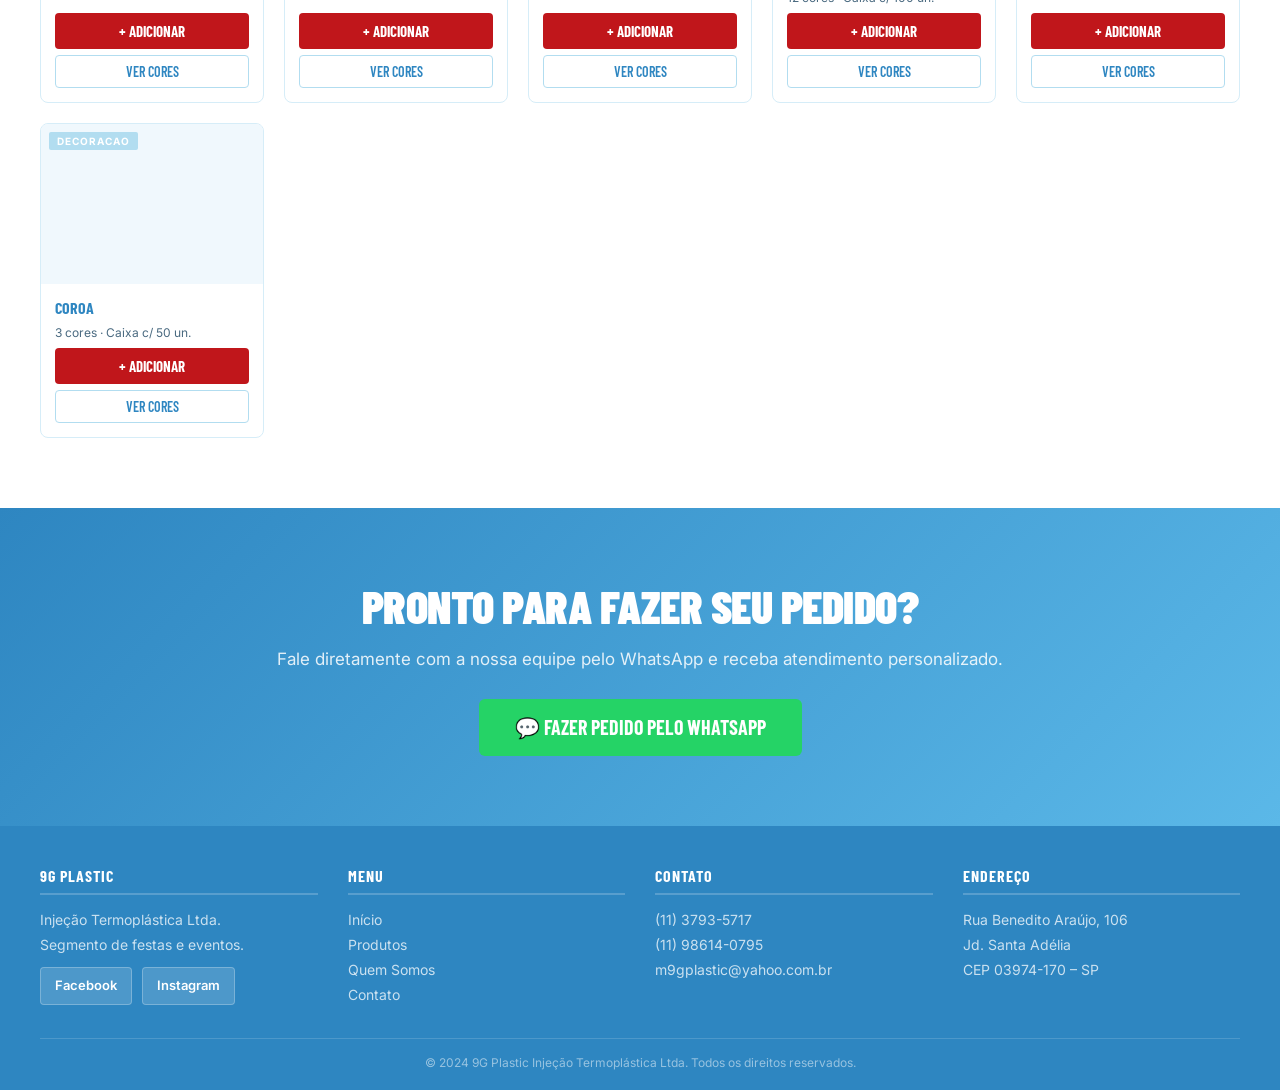
==== commit b33111b0: "Update index.html" ====
--- a/index.html
+++ b/index.html
@@ -7,7 +7,7 @@
 <link rel="stylesheet" href="style.css">
 <style>
 .hero {
-  background: linear-gradient(135deg, #2E86C1 0%, #5BB8E8 100%);
+  background: linear-gradient(135deg, #b2ddf0 0%, #5BB8E8 100%);
   color: var(--branco);
   padding: 90px 20px 100px;
   text-align: center;
--- a/style.css
+++ b/style.css
@@ -1,7 +1,7 @@
 @import url('https://fonts.googleapis.com/css2?family=Barlow+Condensed:wght@400;600;700;900&family=Inter:wght@400;500;600&display=swap');
 
 :root {
-  --azul: #5BB8E8;
+  --azul: #b2ddf0;
   --azul-medio: #2E86C1;
   --vermelho: #C0161B;
   --vermelho-dark: #8f0f13;
@@ -50,9 +50,11 @@
   gap: 20px;
 }
 .logo-area { flex: 0 0 auto; text-decoration: none; }
-.logo-placeholder{
-  width:220px;
-  height:70px;
+.logo-img{
+    display:block;
+    width:220px;
+    height:auto;
+    object-fit:contain;
 }
 
 .brand {
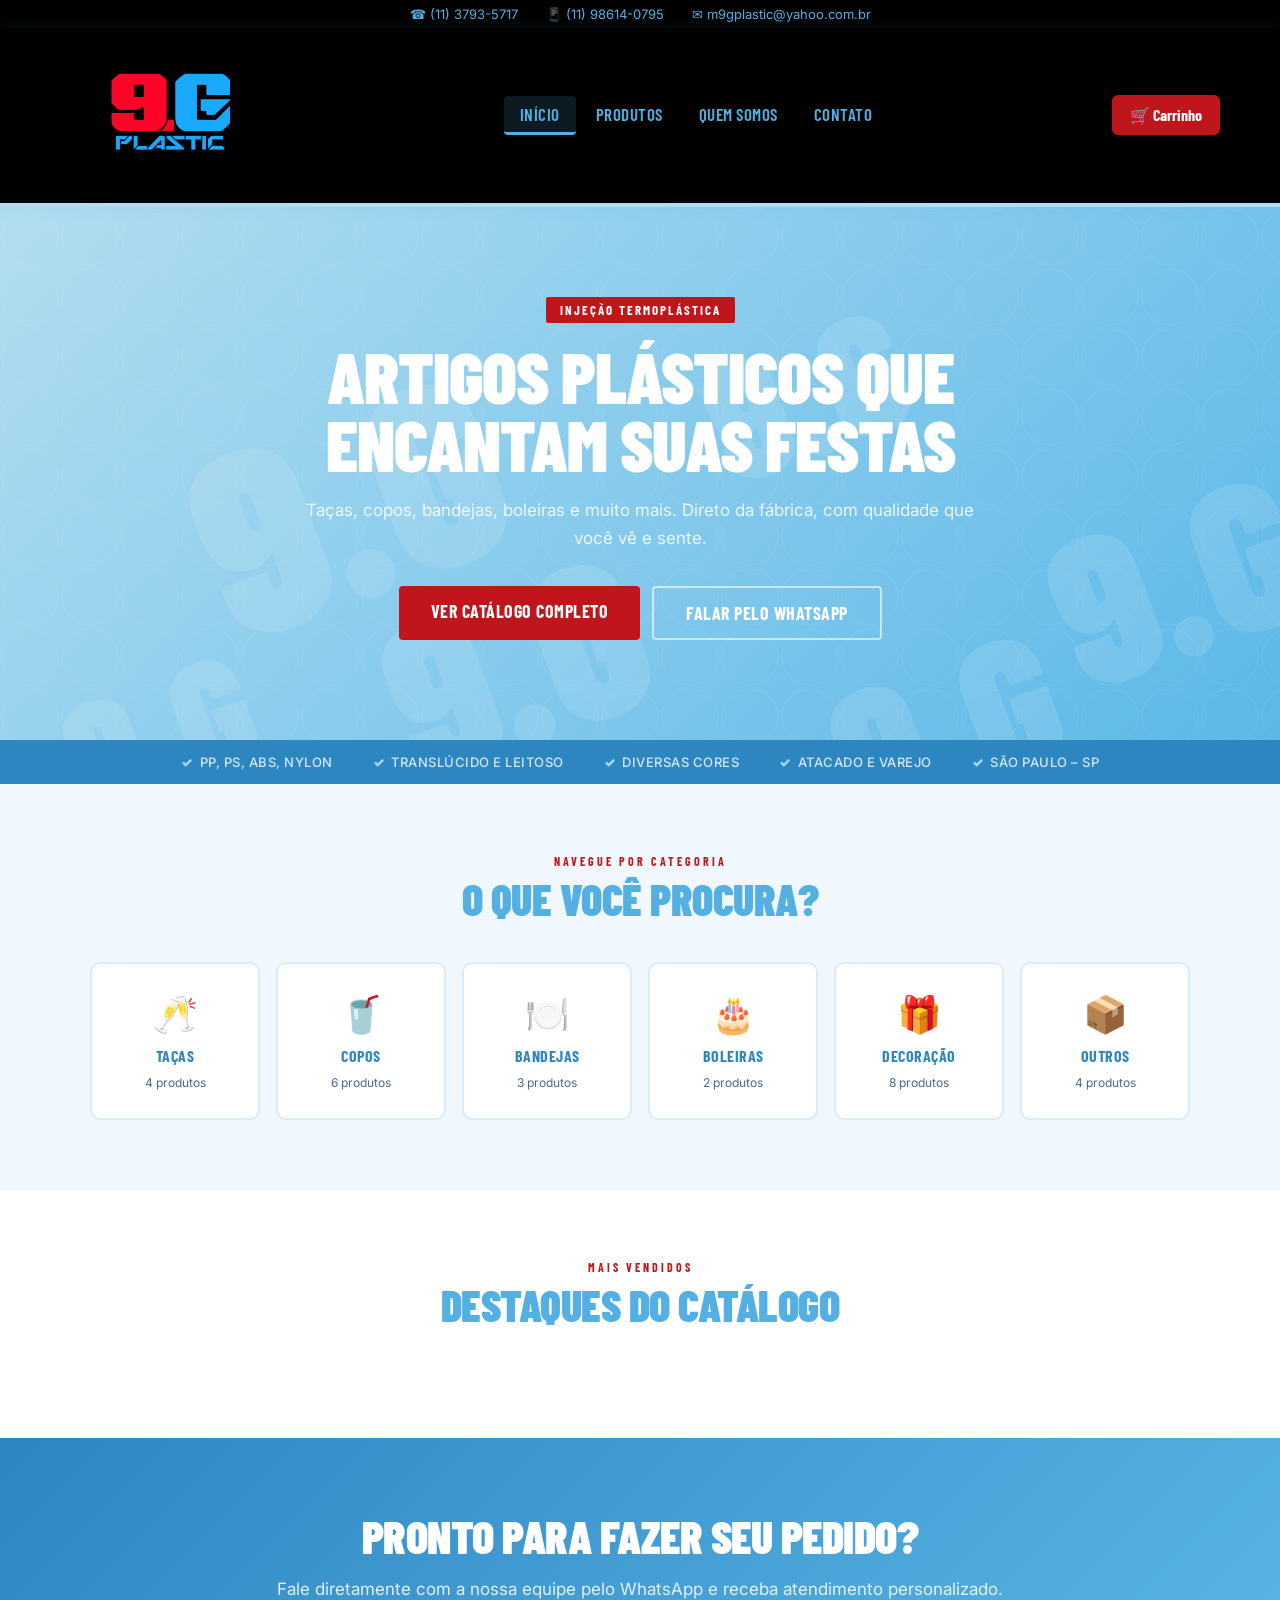
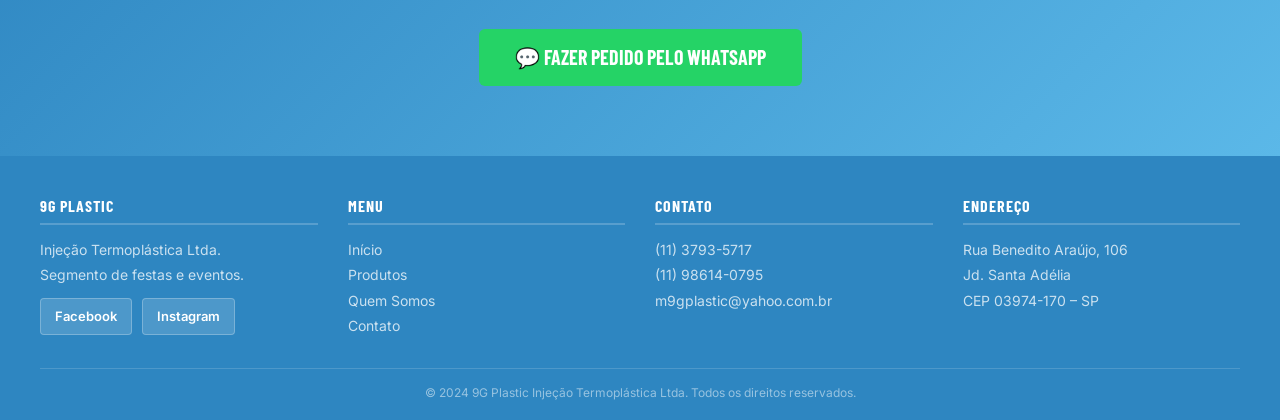
==== commit 4b5bf8ba: "Update index.html" ====
--- a/index.html
+++ b/index.html
@@ -288,7 +288,14 @@
 
 <script src="app.js"></script>
 <script>
-const DESTAQUES = [1,5,14,6,17,21];
+const DESTAQUES_NOMES = [
+  "Mini Ursinho 6x4",
+  "Taça Champanhe 180ml – Leitoso",
+  "Copo Shake 500ml – Translúcido",
+  "Copo Twister 500ml – Translúcido",
+  "Vaso p/ Suculenta Premier – Translúcido",
+  "Taça Gin 650ml C/Borda – Translúcido"
+];
 const grid = document.getElementById('destaqueGrid');
 DESTAQUES.forEach(id => {
   const p = PRODUCTS.find(x => x.id === id);
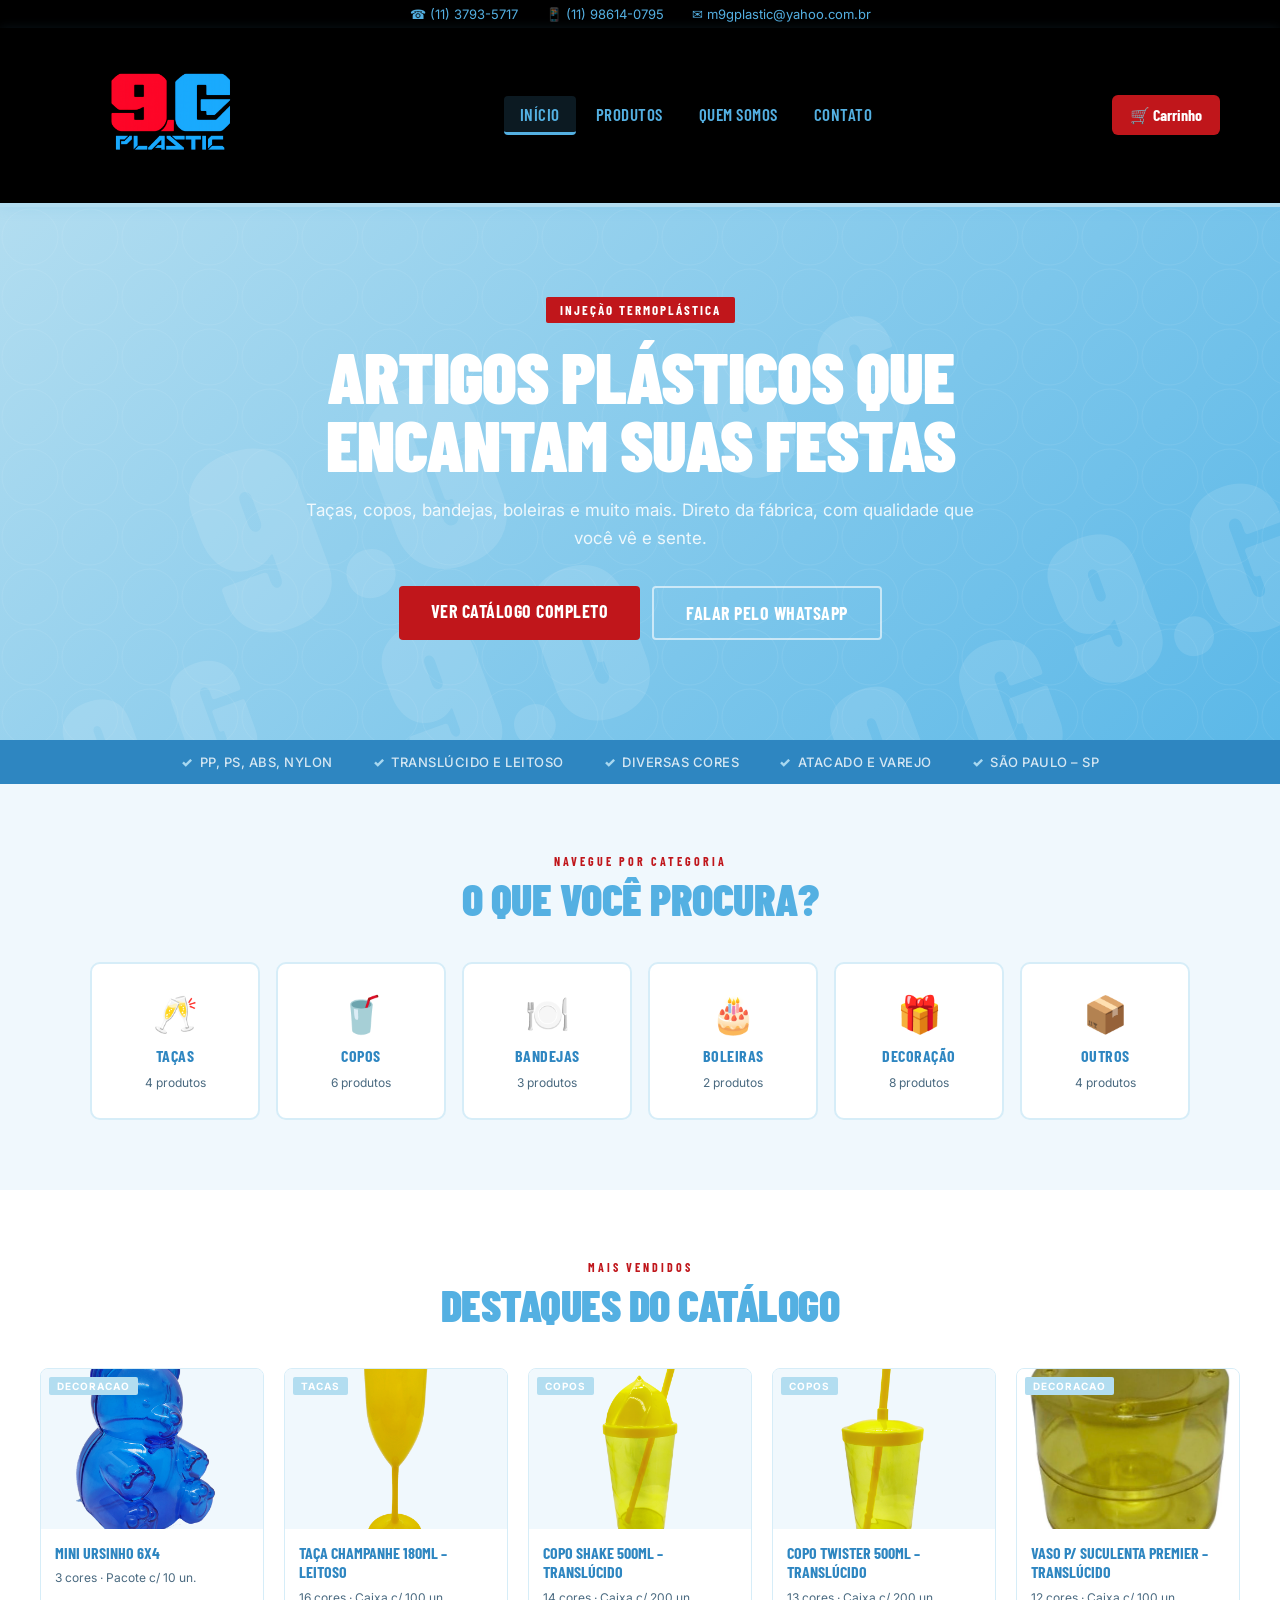
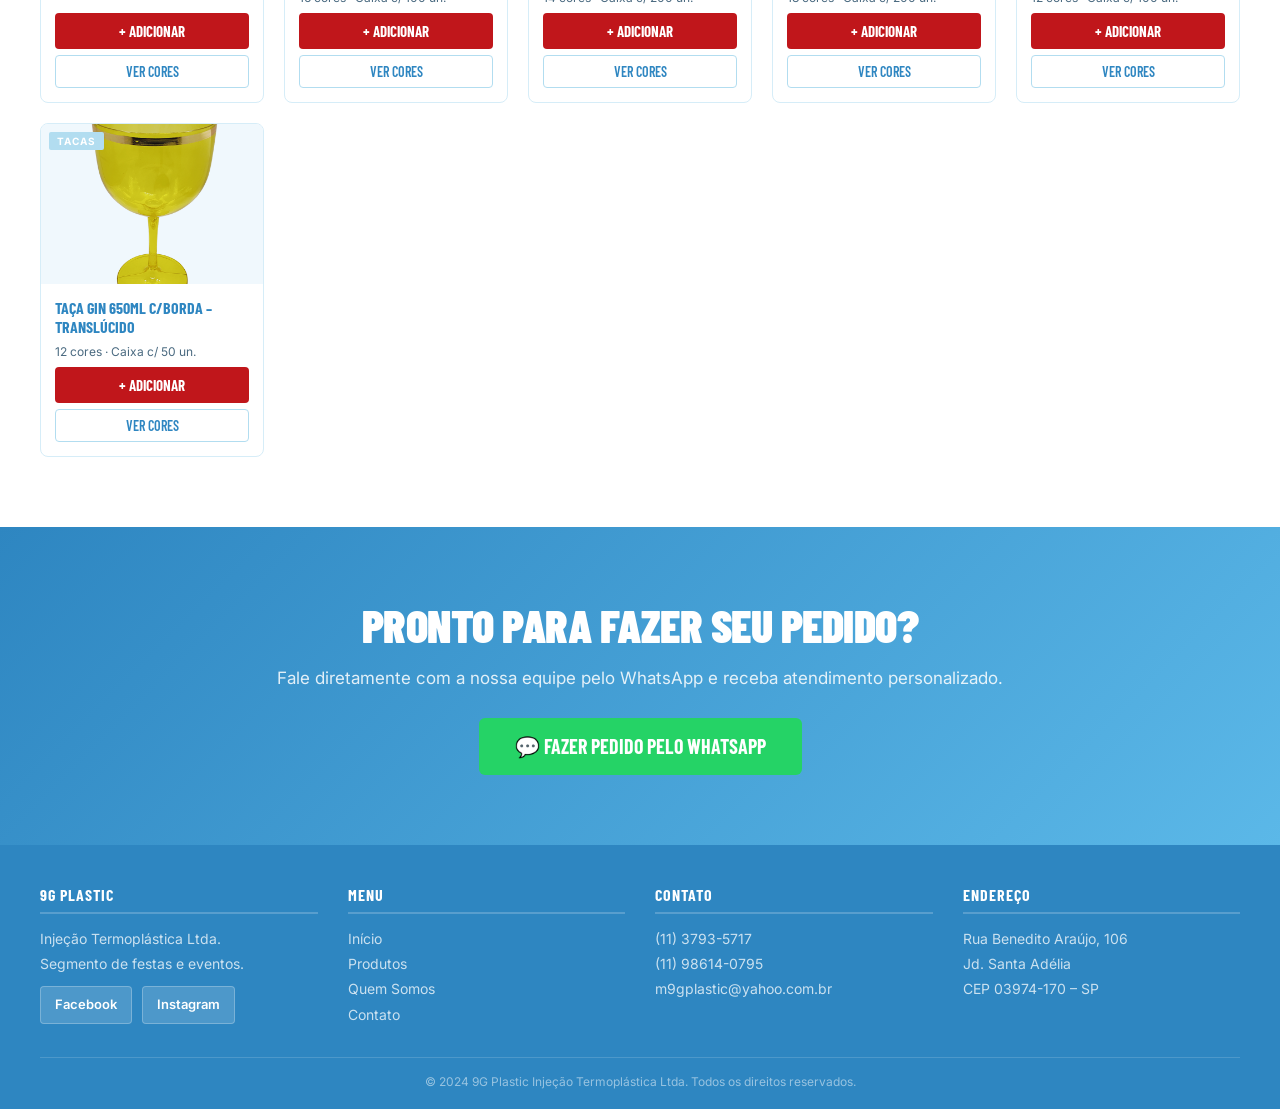
==== commit eaf17dcb: "Add products.js script to index.html" ====
--- a/index.html
+++ b/index.html
@@ -286,6 +286,7 @@
 </div>
 <div class="toast" id="toast"></div>
 
+<script src="products.js"></script>  
 <script src="app.js"></script>
 <script>
 const DESTAQUES_NOMES = [
@@ -297,8 +298,8 @@
   "Taça Gin 650ml C/Borda – Translúcido"
 ];
 const grid = document.getElementById('destaqueGrid');
-DESTAQUES.forEach(id => {
-  const p = PRODUCTS.find(x => x.id === id);
+DESTAQUES_NOMES.forEach(nome => {
+  const p = PRODUCTS.find(x => x.name === nome);
   if (!p) return;
   const card = document.createElement('div');
   card.className = 'produto-card';
